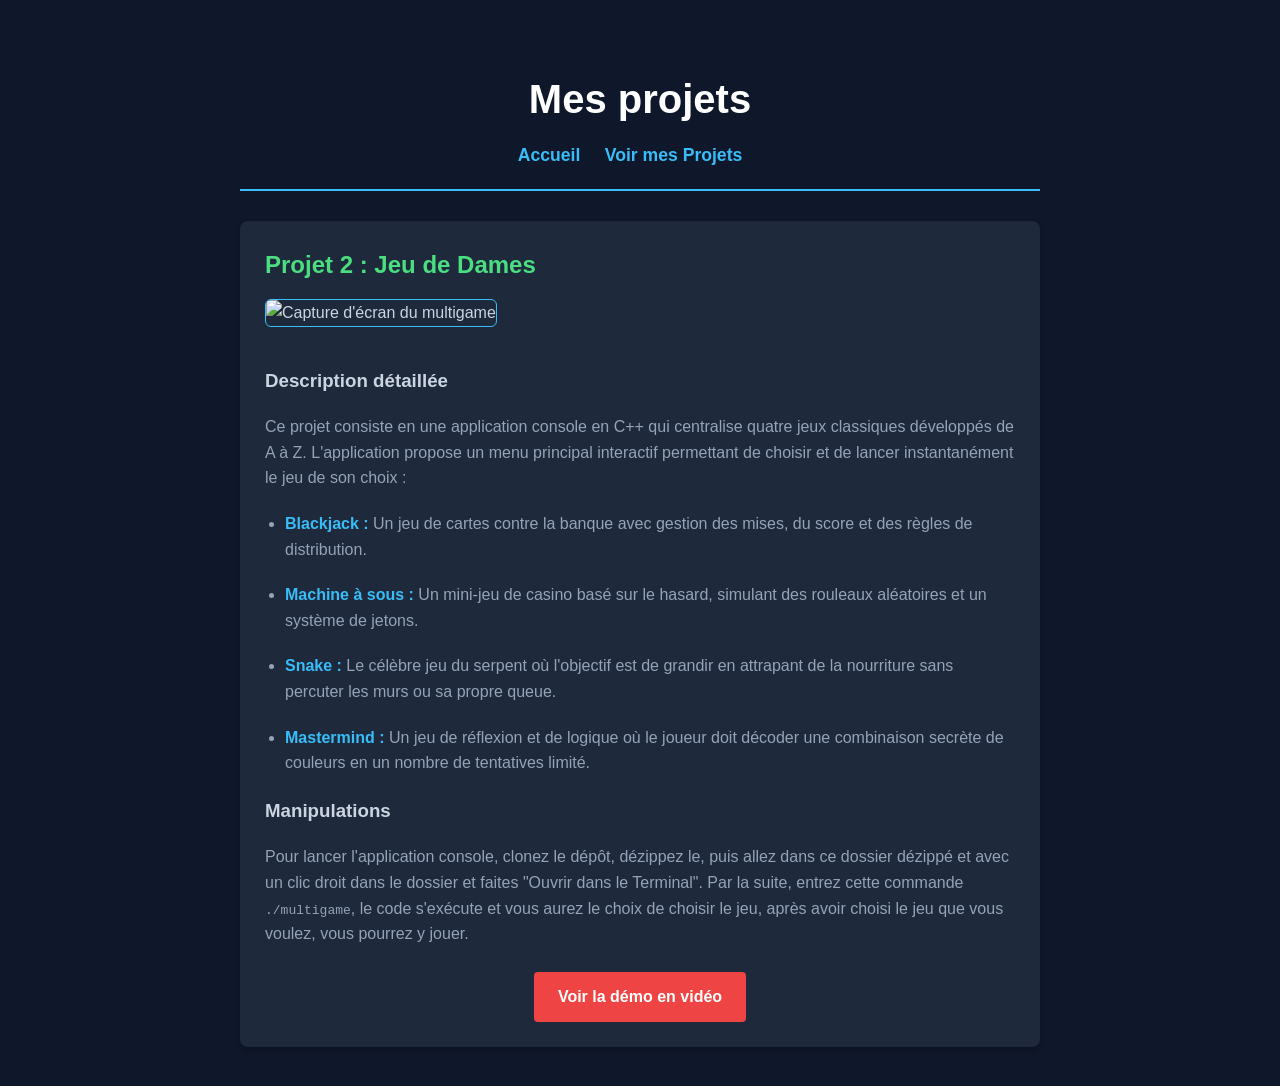
==== projet-multigame.html @ c6f5d27b "First commit" ====
<!DOCTYPE html>
<html lang="fr">
<head>
    <meta charset="UTF-8">
    <title>Projet - Jeu du Pendu</title>
    <link rel="stylesheet" href="style.css">
</head>
<body>

    <header>
        <h1>Mes projets</h1>
        <nav>
            <a href="index.html">Accueil</a>
            <a href="projets.html">Voir mes Projets</a>
        </nav>
    </header>

    <main>
        <section class="project-detail">
            <h2>Projet 2 : Jeu de Dames</h2>
            
            <div class="project-media">
                <img src="images/multigame.png" alt="Capture d'écran du multigame" class="project-img">
            </div>

            <h3>Description détaillée</h3>
            <p class="project-description">Ce projet consiste en une application console en C++ qui centralise quatre jeux classiques développés de A à Z. L'application propose un menu principal interactif permettant de choisir et de lancer 
                instantanément le jeu de son choix :</p>
                <ul>
                    <li class="project-description"><strong>Blackjack :</strong> Un jeu de cartes contre la banque avec gestion des mises, du score et des règles de distribution.</li>
                    <li class="project-description"><strong>Machine à sous :</strong> Un mini-jeu de casino basé sur le hasard, simulant des rouleaux aléatoires et un système de jetons.</li>
                    <li class="project-description"><strong>Snake :</strong> Le célèbre jeu du serpent où l'objectif est de grandir en attrapant de la nourriture sans percuter les murs ou sa propre queue.</li>
                    <li class="project-description"><strong>Mastermind :</strong> Un jeu de réflexion et de logique où le joueur doit décoder une combinaison secrète de couleurs en un nombre de tentatives limité.</li>
                </ul>
            <h3>Manipulations</h3>
            <p class="project-description">Pour lancer l'application console, clonez le dépôt, dézippez le, puis allez dans ce dossier dézippé et avec un clic droit dans le dossier et faites "Ouvrir dans le Terminal".
                Par la suite, entrez cette commande <code>./multigame</code>, le code s'exécute et vous aurez le choix de choisir le jeu, après avoir choisi le jeu que vous voulez, vous pourrez y jouer.
            </p>
            
            <div class="project-buttons">
                <a href="videos/video-multigame.mp4" target="_blank" class="btn-video">Voir la démo en vidéo</a>
            </div>
        </section>
    </main>

</body>
</html>
---- style.css ----
body {
    background-color: #0f172a;
    color: #cbd5e1;
    font-family: 'Segoe UI', Tahoma, Geneva, Verdana, sans-serif;
    line-height: 1.6;
    margin: 40px auto;
    max-width: 800px;
}

header {
    display: flex;
    flex-direction: column;
    text-align: center;
    padding-bottom: 20px;
    border-bottom: 2px solid #38bdf8;
    margin-bottom: 30px;
}

header h1 {
    color: #ffffff;
    font-size: 2.5rem;
    margin-bottom: 10px;
}

nav a {
    color: #38bdf8;
    text-decoration: none;
    font-weight: bold;
    margin-right: 20px;
    font-size: 1.1rem;
}

nav a:hover {
    color: #4ade80;
}

section {
    background-color: #1e293b;
    padding: 25px;
    margin-bottom: 25px;
    border-radius: 8px;
    box-shadow: 0 4px 6px rgba(0, 0, 0, 0.2);
}

h2 {
    color: #4ade80;
    margin-top: 0;
    margin-bottom: 15px;
    font-size: 1.5rem;
}

ul {
    padding-left: 20px;
}

li {
    margin-bottom: 8px;
}

li strong {
    color: #38bdf8;
}

section a {
    color: #38bdf8;
    text-decoration: none;
    font-weight: bold;
}

section a:hover {
    text-decoration: underline;
}





.projects-container {
    display: flex;
    flex-direction: column;
    gap: 25px;
}

.project-card {
    border-left: 4px solid #38bdf8;
}

.project-description {
    margin-bottom: 20px;
    color: #94a3b8;
}

.project-links {
    display: flex;
    gap: 20px;
}

.link-details {
    color: #4ade80;
    font-weight: bold;
    text-decoration: none;
}

.link-details:hover {
    text-decoration: underline;
}

.link-github {
    color: #38bdf8;
    font-weight: bold;
    text-decoration: none;
}

.link-github:hover {
    text-decoration: underline;
}





.project-img {
    width: 100%;
    max-height: 350px;
    object-fit: cover;
    border-radius: 6px;
    border: 1px solid #38bdf8;
    margin-bottom: 20px;
}

.project-buttons {
    display: flex;
    gap: 15px;
    margin-top: 25px;
    justify-content: center;
}

.btn-video {
    color: #ffffff;
    background-color: #ef4444;
    padding: 12px 24px;
    text-decoration: none;
    font-weight: bold;
    border-radius: 4px;
}
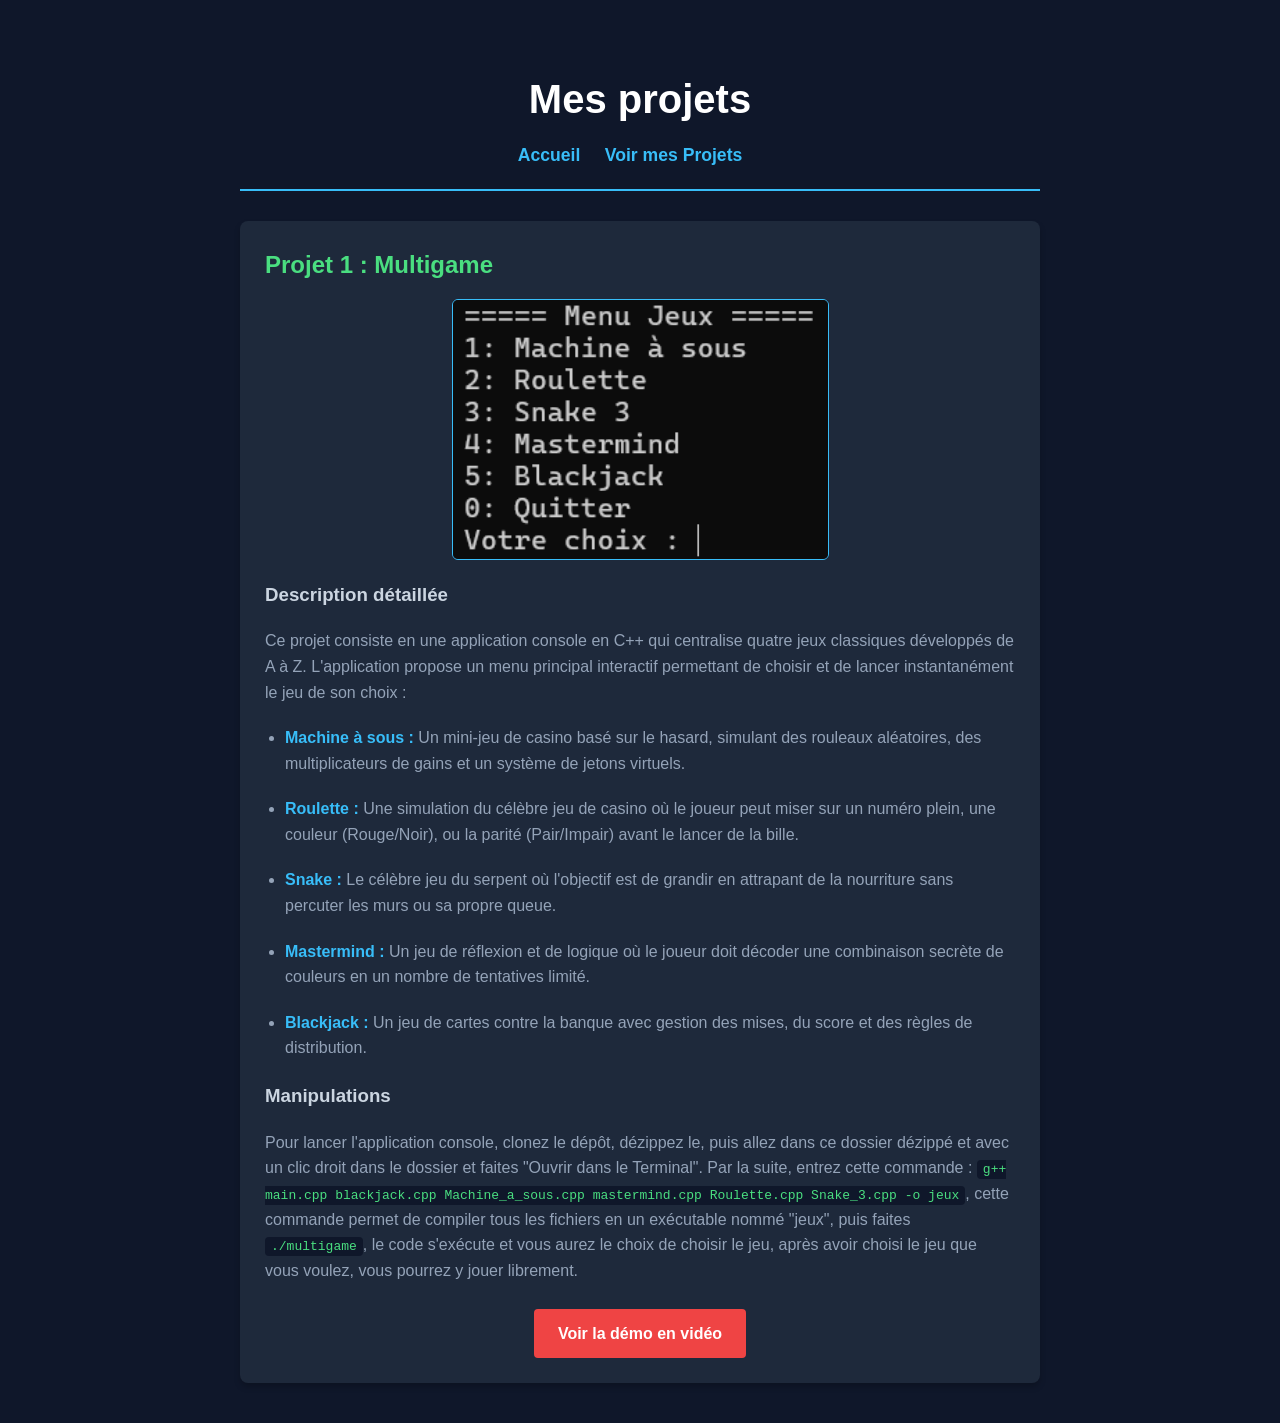
==== commit 675c4cb7: "Multigame description update" ====
--- a/projet-multigame.html
+++ b/projet-multigame.html
@@ -17,24 +17,25 @@
 
     <main>
         <section class="project-detail">
-            <h2>Projet 2 : Jeu de Dames</h2>
+            <h2>Projet 1 : Multigame</h2>
             
-            <div class="project-media">
-                <img src="images/multigame.png" alt="Capture d'écran du multigame" class="project-img">
-            </div>
+            <img src="images/multigame.png" alt="Capture d'écran du multigame" class="project-img2">
 
             <h3>Description détaillée</h3>
-            <p class="project-description">Ce projet consiste en une application console en C++ qui centralise quatre jeux classiques développés de A à Z. L'application propose un menu principal interactif permettant de choisir et de lancer 
-                instantanément le jeu de son choix :</p>
+            <p class="project-description">Ce projet consiste en une application console en C++ qui centralise quatre jeux classiques développés de A à Z. L'application propose un menu principal interactif permettant de choisir 
+                et de lancer instantanément le jeu de son choix :</p>
                 <ul>
-                    <li class="project-description"><strong>Blackjack :</strong> Un jeu de cartes contre la banque avec gestion des mises, du score et des règles de distribution.</li>
-                    <li class="project-description"><strong>Machine à sous :</strong> Un mini-jeu de casino basé sur le hasard, simulant des rouleaux aléatoires et un système de jetons.</li>
+                    <li class="project-description"><strong>Machine à sous :</strong> Un mini-jeu de casino basé sur le hasard, simulant des rouleaux aléatoires, des multiplicateurs de gains et un système de jetons virtuels.</li>
+                    <li class="project-description"><strong>Roulette :</strong> Une simulation du célèbre jeu de casino où le joueur peut miser sur un numéro plein, une couleur (Rouge/Noir), ou la parité (Pair/Impair) avant 
+                        le lancer de la bille.</li>
                     <li class="project-description"><strong>Snake :</strong> Le célèbre jeu du serpent où l'objectif est de grandir en attrapant de la nourriture sans percuter les murs ou sa propre queue.</li>
                     <li class="project-description"><strong>Mastermind :</strong> Un jeu de réflexion et de logique où le joueur doit décoder une combinaison secrète de couleurs en un nombre de tentatives limité.</li>
+                    <li class="project-description"><strong>Blackjack :</strong> Un jeu de cartes contre la banque avec gestion des mises, du score et des règles de distribution.</li>
                 </ul>
             <h3>Manipulations</h3>
             <p class="project-description">Pour lancer l'application console, clonez le dépôt, dézippez le, puis allez dans ce dossier dézippé et avec un clic droit dans le dossier et faites "Ouvrir dans le Terminal".
-                Par la suite, entrez cette commande <code>./multigame</code>, le code s'exécute et vous aurez le choix de choisir le jeu, après avoir choisi le jeu que vous voulez, vous pourrez y jouer.
+                Par la suite, entrez cette commande : <code>g++ main.cpp blackjack.cpp Machine_a_sous.cpp mastermind.cpp Roulette.cpp Snake_3.cpp -o jeux</code>, cette commande permet de compiler tous les fichiers en un 
+                exécutable nommé "jeux", puis faites <code>./multigame</code>, le code s'exécute et vous aurez le choix de choisir le jeu, après avoir choisi le jeu que vous voulez, vous pourrez y jouer librement.
             </p>
             
             <div class="project-buttons">
--- a/style.css
+++ b/style.css
@@ -144,3 +144,19 @@
     border-radius: 4px;
 }
 
+.project-img2 {
+    width: 50%;
+    max-height: 350px;
+    object-fit: cover;
+    border-radius: 6px;
+    border: 1px solid #38bdf8;
+    margin: 0 auto 20px;
+    display: block;
+}
+
+code {
+    background-color: #0f172a;
+    color: #4ade80;
+    padding: 2px 6px;
+    border-radius: 4px;
+}
